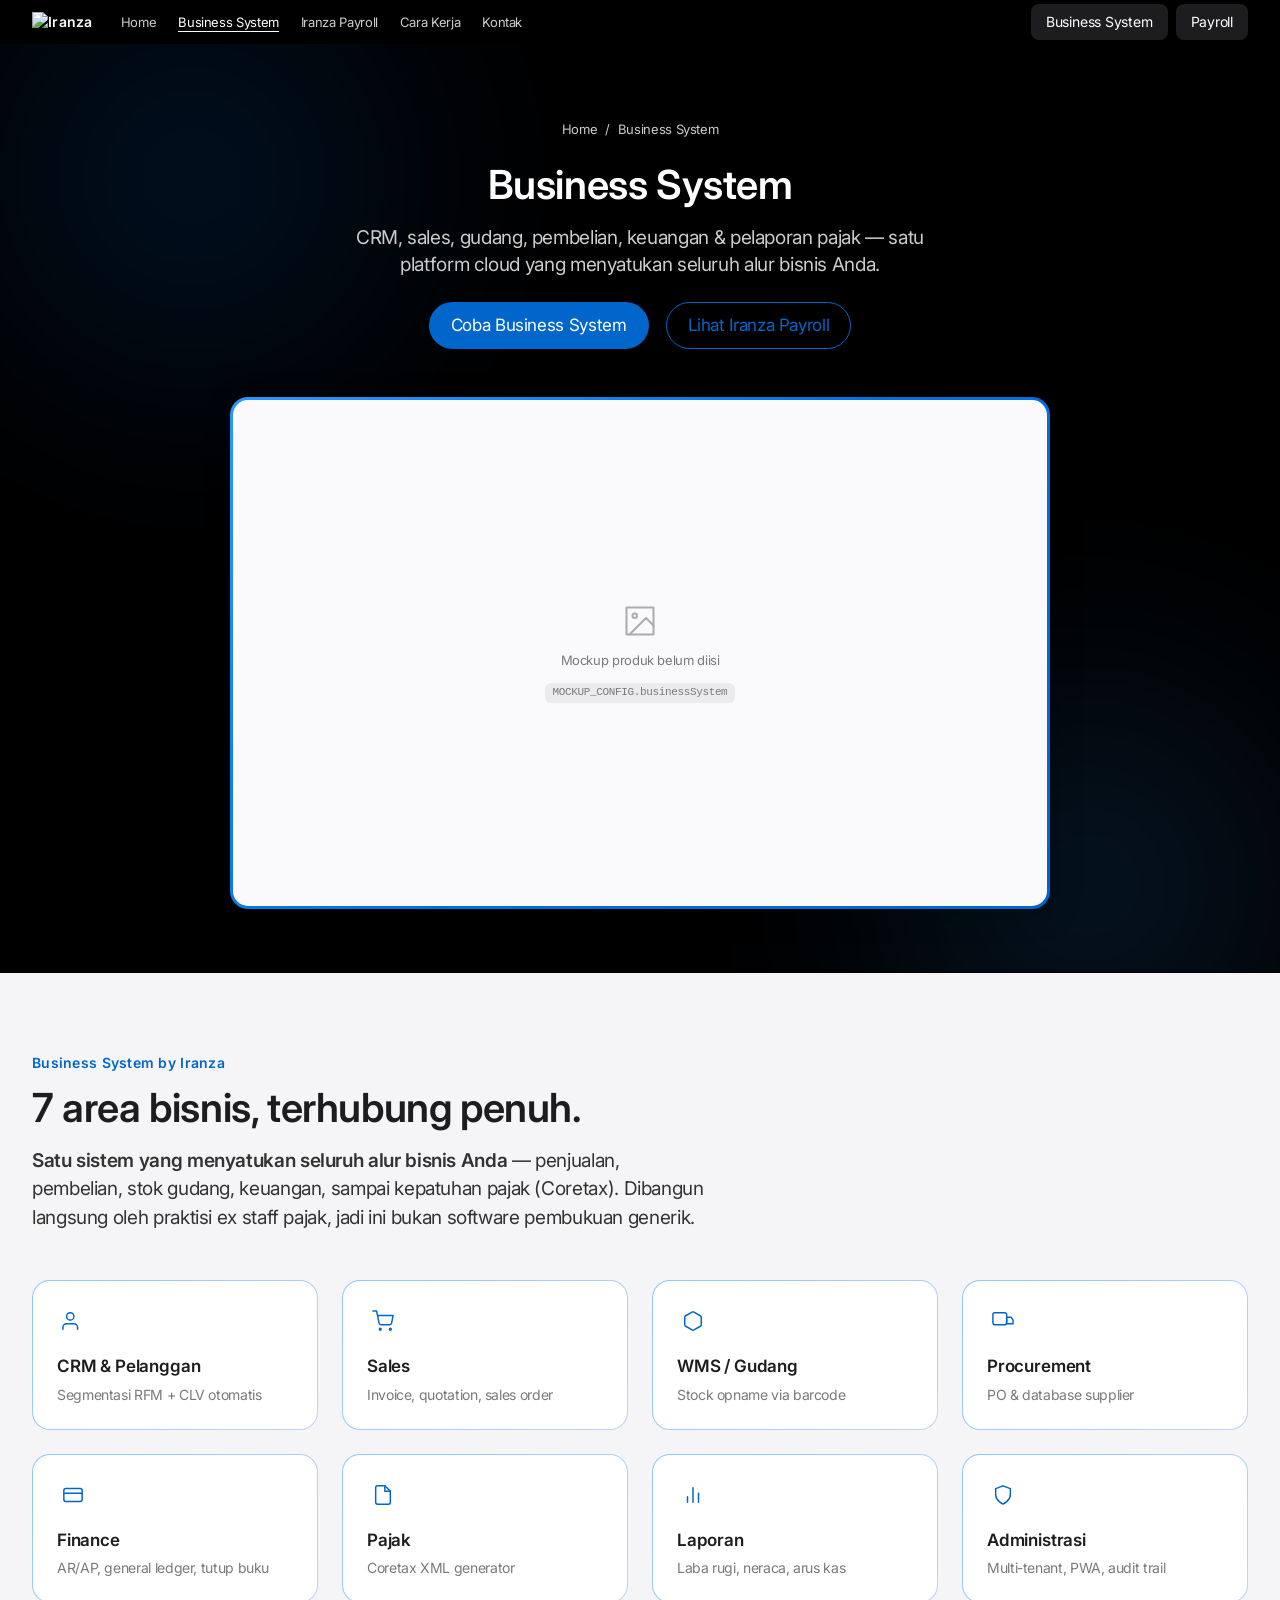
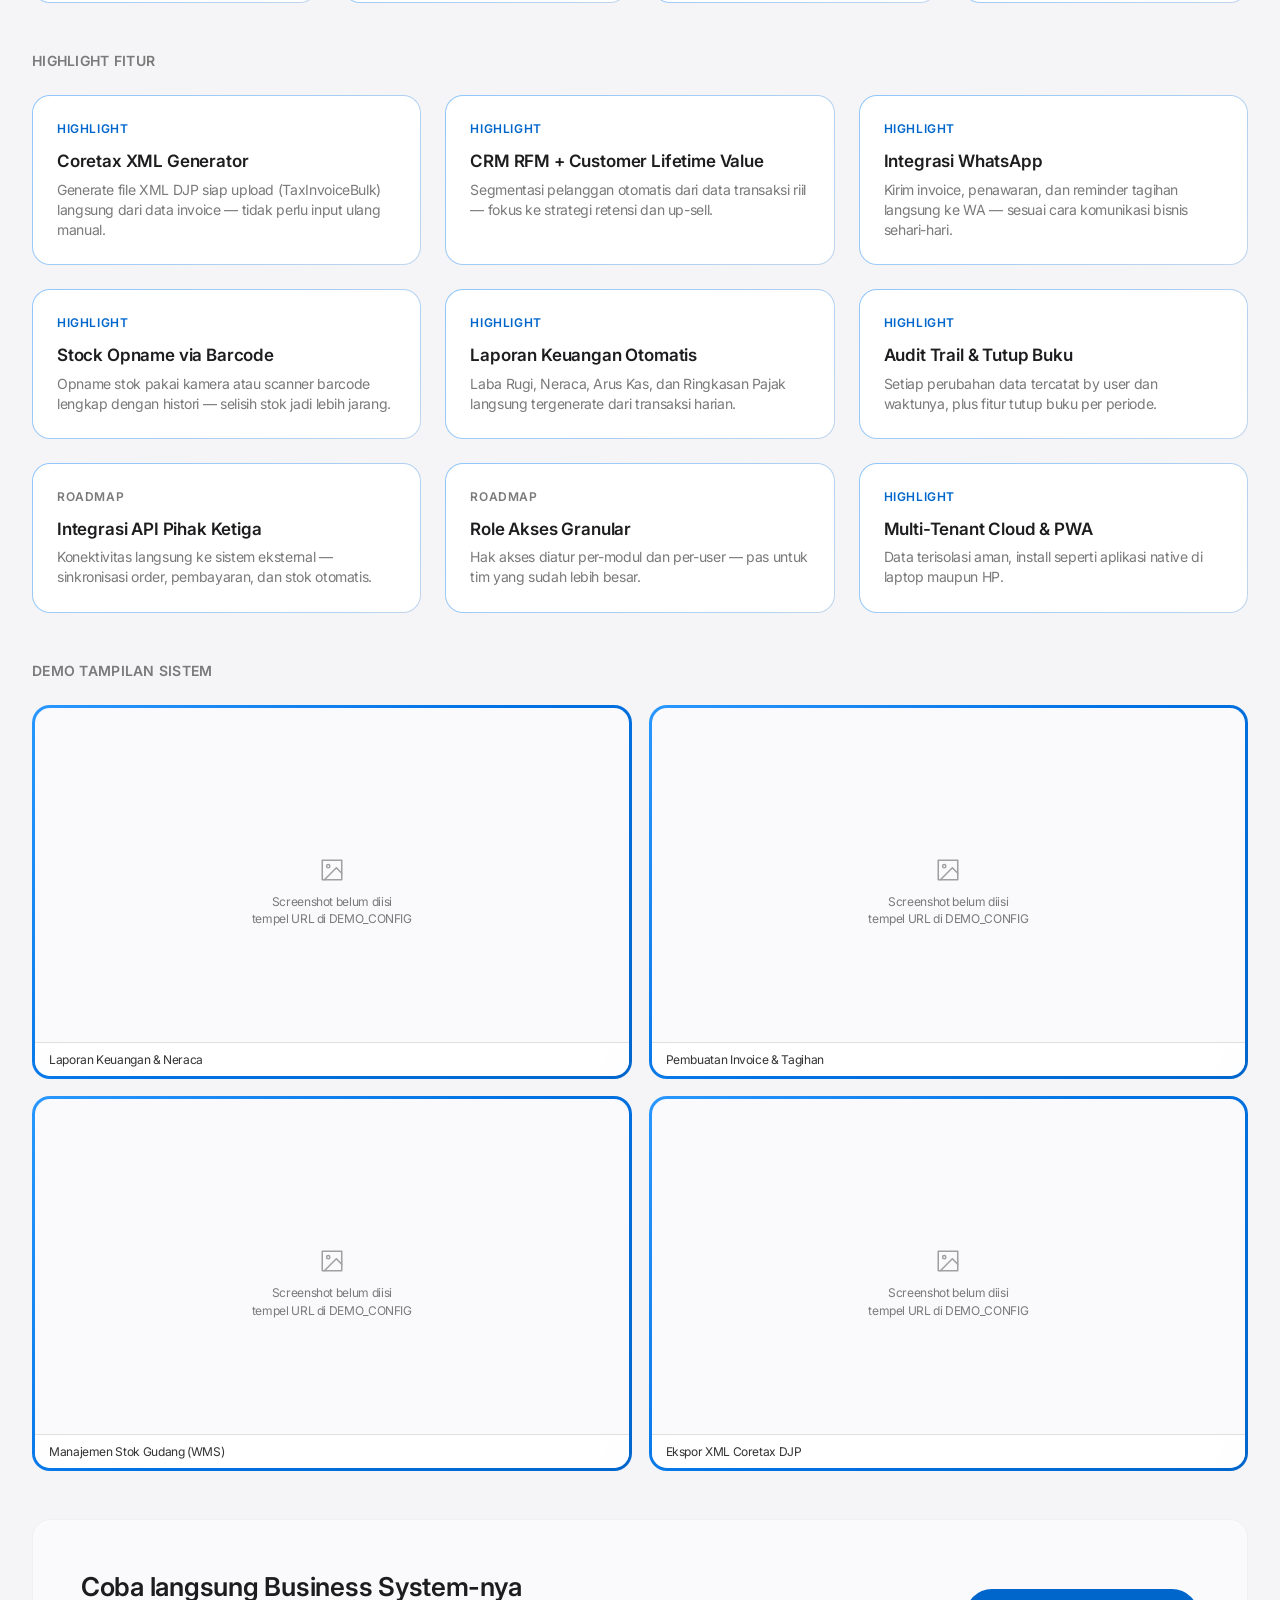
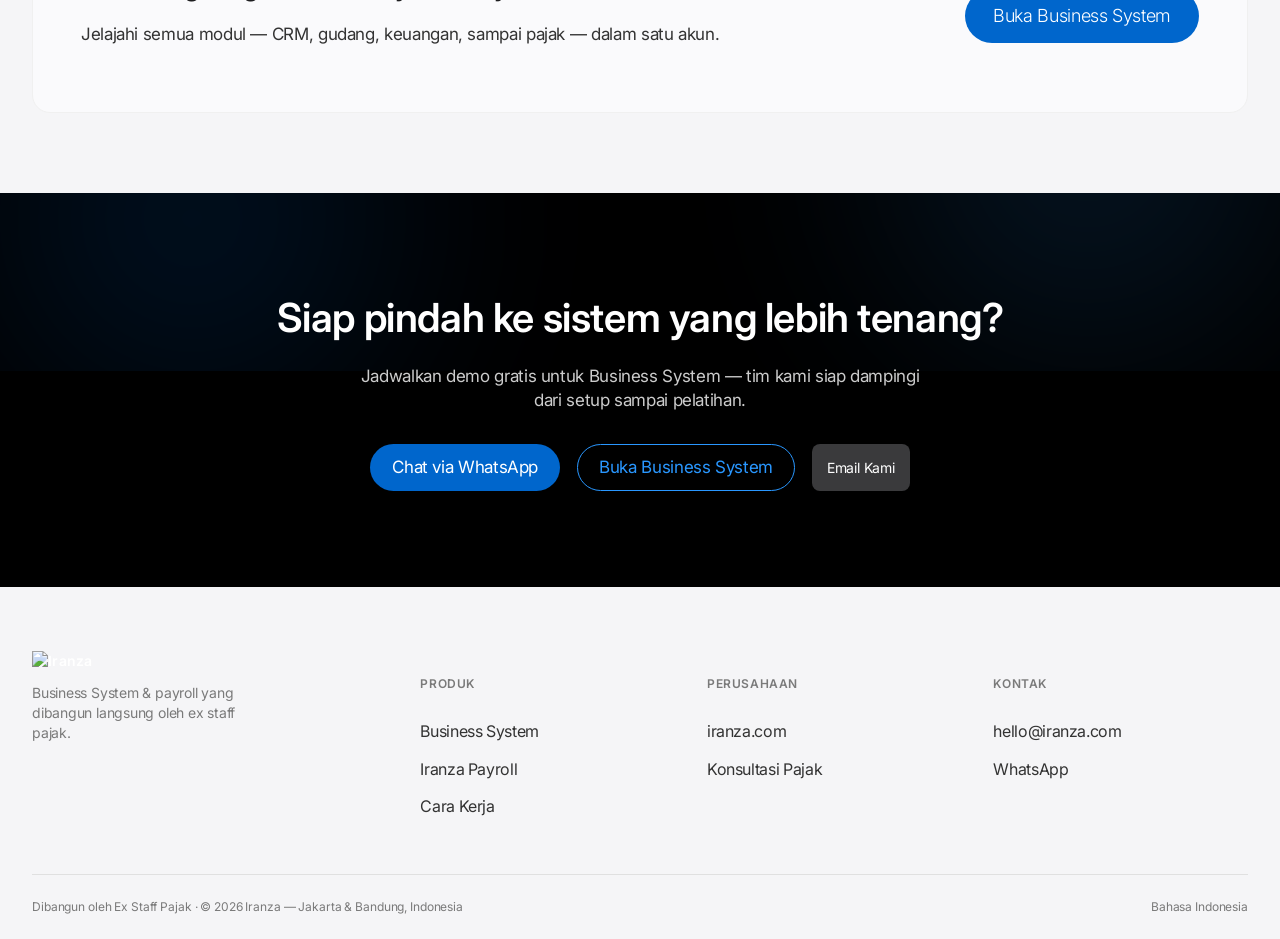
==== business-system/index.html @ 414d52aa "Rename index to index.html" ====
<!DOCTYPE html>
<html lang="id">
<head>
<meta charset="UTF-8">
<meta name="viewport" content="width=device-width, initial-scale=1.0">
<title>Business System — CRM, Gudang, Keuangan & Pajak | Iranza</title>
<meta name="description" content="Business System by Iranza: CRM, sales, gudang, pembelian, keuangan, dan pelaporan pajak Coretax dalam satu platform cloud.">
<link rel="canonical" href="https://www.iranza.com/business-system/">
<link rel="icon" type="image/png" href="https://res.cloudinary.com/dyhvx9wit/image/upload/v1774436218/iranza_favicon_kv1hdb.png">
<link rel="apple-touch-icon" href="https://res.cloudinary.com/dyhvx9wit/image/upload/v1774436218/iranza_favicon_kv1hdb.png">
<link rel="preconnect" href="https://fonts.googleapis.com">
<link rel="preconnect" href="https://fonts.gstatic.com" crossorigin>
<link href="https://fonts.googleapis.com/css2?family=Inter:wght@300;400;600;700&amp;display=swap" rel="stylesheet">
<link rel="stylesheet" href="/assets/style.css">
</head>
<body class="loading">

<div id="preloader">
  <span class="preloader-mark">IRANZA</span>
  <div class="preloader-bar"></div>
</div>
<div id="scroll-progress"></div>

<header>
  <div class="global-nav">
    <div class="wrap global-nav-inner">
      <a href="/" class="wordmark"><img src="https://res.cloudinary.com/dyhvx9wit/image/upload/v1774436172/iranza_vlnnlu.png" alt="Iranza"></a>
      <nav class="nav-links nav-link" id="navlinks">
        <a href="/">Home</a>
        <a href="/business-system/" class="active">Business System</a>
        <a href="/payroll/">Iranza Payroll</a>
        <a href="/cara-kerja/">Cara Kerja</a>
        <a href="/kontak/">Kontak</a>
      </nav>
      <div class="nav-cta">
        <a href="https://app.iranza.com" target="_blank" rel="noopener" class="btn-dark-utility">Business System</a>
        <a href="https://payroll.iranza.com" target="_blank" rel="noopener" class="btn-dark-utility">Payroll</a>
      </div>
      <button class="navtoggle" id="navtoggle" aria-label="Menu">☰</button>
    </div>
  </div>
</header>

<main id="top">
  <!-- PAGE HERO -->
  <section class="page-hero" data-hero-three>
    <div class="mesh-bg" data-parallax="0.1"></div>
    <canvas class="hero-three-canvas"></canvas>
    <div class="wrap">
      <div class="breadcrumb"><a href="/">Home</a><span>/</span><span>Business System</span></div>
      <h1 class="display-lg">Business System</h1>
      <p>CRM, sales, gudang, pembelian, keuangan &amp; pelaporan pajak — satu platform cloud yang menyatukan seluruh alur bisnis Anda.</p>
      <div class="tile-cta-row">
        <a href="https://app.iranza.com" target="_blank" rel="noopener" class="btn-primary">Coba Business System</a>
        <a href="/payroll/" class="btn-secondary-pill">Lihat Iranza Payroll</a>
      </div>
      <div class="product-render reveal" data-mockup="businessSystem" style="margin-top:var(--sp-xxl);"></div>
    </div>
  </section>

  <!-- ===================== BUSINESS SYSTEM DETAIL ===================== -->
  <section class="section-parchment">
    <div class="wrap">
      <span class="eyebrow">Business System by Iranza</span>
      <h2 class="display-lg">7 area bisnis, terhubung penuh.</h2>
      <p class="section-intro"><strong>Satu sistem yang menyatukan seluruh alur bisnis Anda</strong> — penjualan, pembelian, stok gudang, keuangan, sampai kepatuhan pajak (Coretax). Dibangun langsung oleh praktisi ex staff pajak, jadi ini bukan software pembukuan generik.</p>

      <div class="card-grid" style="margin-bottom:var(--sp-xxl);">
        <div class="util-card tilt-card reveal"><div class="ic"><svg viewBox="0 0 24 24" stroke-width="1.6" stroke-linecap="round" stroke-linejoin="round"><path d="M17 21v-2a4 4 0 0 0-4-4H5a4 4 0 0 0-4 4v2"/><circle cx="9" cy="7" r="4"/></svg></div><h4>CRM &amp; Pelanggan</h4><p>Segmentasi RFM + CLV otomatis</p></div>
        <div class="util-card tilt-card reveal"><div class="ic"><svg viewBox="0 0 24 24" stroke-width="1.6" stroke-linecap="round" stroke-linejoin="round"><circle cx="9" cy="21" r="1"/><circle cx="20" cy="21" r="1"/><path d="M1 1h4l2.68 13.39a2 2 0 0 0 2 1.61h9.72a2 2 0 0 0 2-1.61L23 6H6"/></svg></div><h4>Sales</h4><p>Invoice, quotation, sales order</p></div>
        <div class="util-card tilt-card reveal"><div class="ic"><svg viewBox="0 0 24 24" stroke-width="1.6" stroke-linecap="round" stroke-linejoin="round"><path d="M21 16V8a2 2 0 0 0-1-1.73l-7-4a2 2 0 0 0-2 0l-7 4A2 2 0 0 0 3 8v8a2 2 0 0 0 1 1.73l7 4a2 2 0 0 0 2 0l7-4A2 2 0 0 0 21 16z"/></svg></div><h4>WMS / Gudang</h4><p>Stock opname via barcode</p></div>
        <div class="util-card tilt-card reveal"><div class="ic"><svg viewBox="0 0 24 24" stroke-width="1.6" stroke-linecap="round" stroke-linejoin="round"><rect x="1" y="3" width="15" height="13" rx="2"/><path d="M16 8h5l2 3v4h-7V8z"/></svg></div><h4>Procurement</h4><p>PO &amp; database supplier</p></div>
        <div class="util-card tilt-card reveal"><div class="ic"><svg viewBox="0 0 24 24" stroke-width="1.6" stroke-linecap="round" stroke-linejoin="round"><rect x="2" y="5" width="20" height="14" rx="2"/><line x1="2" y1="10" x2="22" y2="10"/></svg></div><h4>Finance</h4><p>AR/AP, general ledger, tutup buku</p></div>
        <div class="util-card tilt-card reveal"><div class="ic"><svg viewBox="0 0 24 24" stroke-width="1.6" stroke-linecap="round" stroke-linejoin="round"><path d="M14 2H6a2 2 0 0 0-2 2v16a2 2 0 0 0 2 2h12a2 2 0 0 0 2-2V8z"/><polyline points="14 2 14 8 20 8"/></svg></div><h4>Pajak</h4><p>Coretax XML generator</p></div>
        <div class="util-card tilt-card reveal"><div class="ic"><svg viewBox="0 0 24 24" stroke-width="1.6" stroke-linecap="round" stroke-linejoin="round"><line x1="18" y1="20" x2="18" y2="10"/><line x1="12" y1="20" x2="12" y2="4"/><line x1="6" y1="20" x2="6" y2="14"/></svg></div><h4>Laporan</h4><p>Laba rugi, neraca, arus kas</p></div>
        <div class="util-card tilt-card reveal"><div class="ic"><svg viewBox="0 0 24 24" stroke-width="1.6" stroke-linecap="round" stroke-linejoin="round"><path d="M12 22s8-4 8-10V5l-8-3-8 3v7c0 6 8 10 8 10z"/></svg></div><h4>Administrasi</h4><p>Multi-tenant, PWA, audit trail</p></div>
      </div>

      <h3 class="subhead">Highlight fitur</h3>
      <div class="card-grid cols-3">
        <div class="util-card tilt-card reveal"><span class="cat">Highlight</span><h4>Coretax XML Generator</h4><p>Generate file XML DJP siap upload (TaxInvoiceBulk) langsung dari data invoice — tidak perlu input ulang manual.</p></div>
        <div class="util-card tilt-card reveal"><span class="cat">Highlight</span><h4>CRM RFM + Customer Lifetime Value</h4><p>Segmentasi pelanggan otomatis dari data transaksi riil — fokus ke strategi retensi dan up-sell.</p></div>
        <div class="util-card tilt-card reveal"><span class="cat">Highlight</span><h4>Integrasi WhatsApp</h4><p>Kirim invoice, penawaran, dan reminder tagihan langsung ke WA — sesuai cara komunikasi bisnis sehari-hari.</p></div>
        <div class="util-card tilt-card reveal"><span class="cat">Highlight</span><h4>Stock Opname via Barcode</h4><p>Opname stok pakai kamera atau scanner barcode lengkap dengan histori — selisih stok jadi lebih jarang.</p></div>
        <div class="util-card tilt-card reveal"><span class="cat">Highlight</span><h4>Laporan Keuangan Otomatis</h4><p>Laba Rugi, Neraca, Arus Kas, dan Ringkasan Pajak langsung tergenerate dari transaksi harian.</p></div>
        <div class="util-card tilt-card reveal"><span class="cat">Highlight</span><h4>Audit Trail &amp; Tutup Buku</h4><p>Setiap perubahan data tercatat by user dan waktunya, plus fitur tutup buku per periode.</p></div>
        <div class="util-card next tilt-card reveal"><span class="cat">Roadmap</span><h4>Integrasi API Pihak Ketiga</h4><p>Konektivitas langsung ke sistem eksternal — sinkronisasi order, pembayaran, dan stok otomatis.</p></div>
        <div class="util-card next tilt-card reveal"><span class="cat">Roadmap</span><h4>Role Akses Granular</h4><p>Hak akses diatur per-modul dan per-user — pas untuk tim yang sudah lebih besar.</p></div>
        <div class="util-card tilt-card reveal"><span class="cat">Highlight</span><h4>Multi-Tenant Cloud &amp; PWA</h4><p>Data terisolasi aman, install seperti aplikasi native di laptop maupun HP.</p></div>
      </div>

      <h3 class="subhead">Demo tampilan sistem</h3>
      <div class="gallery-grid" data-gallery="businessSystem">
        <div class="gallery-tile reveal" data-shot="0"></div>
        <div class="gallery-tile reveal" data-shot="1"></div>
        <div class="gallery-tile reveal" data-shot="2"></div>
        <div class="gallery-tile reveal" data-shot="3"></div>
      </div>

      <div class="trial-panel reveal" style="margin-top:var(--sp-xxl);">
        <div>
          <h3>Coba langsung Business System-nya</h3>
          <p class="body-txt" style="color:var(--ink-muted-80);">Jelajahi semua modul — CRM, gudang, keuangan, sampai pajak — dalam satu akun.</p>
        </div>
        <a href="https://app.iranza.com" target="_blank" rel="noopener" class="btn-store-hero">Buka Business System</a>
      </div>
    </div>
  </section>

  <!-- CTA -->
  <section class="section-light" style="padding:0;">
    <div class="cta-band">
      <div class="mesh-bg" data-parallax="0.1"></div>
      <canvas class="particles-canvas" data-particles-canvas data-max-count="55"></canvas>
      <div class="wrap">
        <h2>Siap pindah ke sistem yang lebih tenang?</h2>
        <p>Jadwalkan demo gratis untuk Business System — tim kami siap dampingi dari setup sampai pelatihan.</p>
        <div class="cta-row">
          <a href="https://wa.me/6285776077292?text=Halo%20Iranza%2C%20saya%20ingin%20konsultasi%20Business%20System" target="_blank" rel="noopener" class="btn-primary">Chat via WhatsApp</a>
          <a href="https://app.iranza.com" target="_blank" rel="noopener" class="btn-secondary-pill" style="border-color:var(--primary-on-dark); color:var(--primary-on-dark);">Buka Business System</a>
          <a href="mailto:irvansignora@gmail.com" class="btn-dark-utility" style="background:#3a3a3c;">Email Kami</a>
        </div>
      </div>
    </div>
  </section>

</main>

<a href="https://wa.me/6285776077292?text=Halo%20Iranza%2C%20saya%20ingin%20konsultasi" target="_blank" rel="noopener" class="float-wa" id="floatWa" aria-label="Chat WhatsApp">
  <span class="ring"></span>
  <svg viewBox="0 0 24 24"><path d="M12.04 2C6.58 2 2.13 6.45 2.13 11.91c0 1.75.46 3.46 1.32 4.96L2.05 22l5.25-1.38a9.9 9.9 0 0 0 4.74 1.21h.01c5.46 0 9.9-4.45 9.9-9.91C21.96 6.45 17.5 2 12.04 2zm5.8 14.06c-.24.68-1.4 1.3-1.93 1.36-.5.06-1.06.28-3.55-.74-2.98-1.23-4.9-4.25-5.05-4.45-.15-.2-1.2-1.6-1.2-3.05s.76-2.17 1.03-2.47c.27-.3.59-.37.79-.37.2 0 .4 0 .57.01.18.01.43-.07.67.51.24.58.83 2 .9 2.15.07.15.11.32.02.52-.09.2-.14.33-.27.5-.14.18-.29.4-.41.53-.14.15-.28.31-.12.6.16.29.7 1.15 1.5 1.86 1.03.92 1.9 1.21 2.19 1.35.3.14.47.12.65-.07.18-.2.75-.87.95-1.17.2-.3.4-.25.67-.15.28.1 1.77.83 2.07.98.3.15.5.22.57.35.07.13.07.75-.17 1.43z"/></svg>
</a>

<footer>
  <div class="wrap">
    <div class="foot-grid">
      <div class="foot-col">
        <span class="wordmark"><img src="https://res.cloudinary.com/dyhvx9wit/image/upload/v1774436172/iranza_vlnnlu.png" alt="Iranza"></span>
        <p class="caption" style="max-width:220px; margin-top:12px; color:var(--ink-muted-48);">Business System &amp; payroll yang dibangun langsung oleh ex staff pajak.</p>
      </div>
      <div class="foot-col dense-link">
        <h5>Produk</h5>
        <a href="/business-system/">Business System</a>
        <a href="/payroll/">Iranza Payroll</a>
        <a href="/cara-kerja/">Cara Kerja</a>
      </div>
      <div class="foot-col dense-link">
        <h5>Perusahaan</h5>
        <a href="https://iranza.com" target="_blank" rel="noopener">iranza.com</a>
        <a href="/kontak/">Konsultasi Pajak</a>
      </div>
      <div class="foot-col dense-link">
        <h5>Kontak</h5>
        <a href="mailto:irvansignora@gmail.com">hello@iranza.com</a>
        <a href="https://wa.me/6285776077292" target="_blank" rel="noopener">WhatsApp</a>
      </div>
    </div>
    <div class="foot-bottom">
      <span class="fine-print">Dibangun oleh Ex Staff Pajak · © 2026 Iranza — Jakarta &amp; Bandung, Indonesia</span>
      <span class="fine-print">Bahasa Indonesia</span>
    </div>
  </div>
</footer>

<script src="https://cdnjs.cloudflare.com/ajax/libs/three.js/128/three.min.js"></script>
<script src="/assets/hero-three.js"></script>
<script src="/assets/main.js"></script>
</body>
</html>
---- assets/style.css ----
/* =========================================================================
   TOKENS — derived 1:1 from DESIGN-apple.md
   Font substitute: Inter (per spec's "Note on Font Substitutes"),
   tracking nudged -0.01em on display sizes, body line-height tightened.
   ========================================================================= */
:root{
  --primary:#0066cc;
  --primary-focus:#0071e3;
  --primary-on-dark:#2997ff;
  --ink:#1d1d1f;
  --body:#1d1d1f;
  --body-on-dark:#ffffff;
  --body-muted:#cccccc;
  --ink-muted-80:#333333;
  --ink-muted-48:#7a7a7a;
  --divider-soft:#f0f0f0;
  --hairline:#e0e0e0;
  --canvas:#ffffff;
  --canvas-parchment:#f5f5f7;
  --surface-pearl:#fafafc;
  --tile-1:#272729;
  --tile-2:#2a2a2c;
  --tile-3:#252527;
  --surface-black:#000000;
  --chip-translucent:rgba(210,210,215,0.64);
  --on-primary:#ffffff;
  --on-dark:#ffffff;
  --shadow-product:rgba(0,0,0,0.22) 3px 5px 30px 0;
  --border-gradient-photo:linear-gradient(135deg, #2997ff, #0071e3 50%, #0066cc);
  --border-gradient-card:linear-gradient(135deg, rgba(41,151,255,0.5), rgba(0,102,204,0.22));

  --sp-xxs:4px; --sp-xs:8px; --sp-sm:12px; --sp-md:17px;
  --sp-lg:24px; --sp-xl:32px; --sp-xxl:48px; --sp-section:80px;
}
*{box-sizing:border-box;}
html{scroll-behavior:smooth;}
body{
  margin:0;
  background:var(--canvas);
  color:var(--body);
  font-family:'Inter',system-ui,-apple-system,BlinkMacSystemFont,"Segoe UI",Roboto,sans-serif;
  font-weight:400;
  font-size:17px;
  line-height:1.44;
  letter-spacing:-0.36px;
  -webkit-font-smoothing:antialiased;
}
img{max-width:100%; display:block;}
a{color:inherit; text-decoration:none;}
.wrap{max-width:1440px; margin:0 auto; padding:0 32px;}
@media(max-width:640px){.wrap{padding:0 20px;}}

/* ===== TYPE SCALE (1:1 from design tokens) ===== */
h1,h2,h3,h4{margin:0; font-weight:600; letter-spacing:-0.01em;}
.hero-display{font-size:clamp(32px,6vw,56px); font-weight:600; line-height:1.07; letter-spacing:-0.02em;}
.display-lg{font-size:clamp(28px,4.4vw,40px); font-weight:600; line-height:1.1; letter-spacing:-0.01em;}
.display-md{font-size:clamp(24px,3.4vw,34px); font-weight:600; line-height:1.25; letter-spacing:-0.01em;}
.lead{font-size:clamp(19px,2.4vw,28px); font-weight:400; line-height:1.2; letter-spacing:0;}
.lead-airy{font-size:22px; font-weight:300; line-height:1.5;}
.tagline{font-size:21px; font-weight:600; line-height:1.19; letter-spacing:0.01em;}
.body-strong{font-size:17px; font-weight:600; line-height:1.3; letter-spacing:-0.36px;}
.body-txt{font-size:17px; font-weight:400; line-height:1.44; letter-spacing:-0.36px;}
.dense-link{font-size:16px; font-weight:400; line-height:2.2;}
.caption{font-size:14px; font-weight:400; line-height:1.43; letter-spacing:-0.22px;}
.caption-strong{font-size:14px; font-weight:600; line-height:1.29; letter-spacing:-0.22px;}
.button-large{font-size:18px; font-weight:300; line-height:1;}
.button-utility{font-size:14px; font-weight:400; line-height:1.29; letter-spacing:-0.22px;}
.fine-print{font-size:12px; font-weight:400; line-height:1.3; letter-spacing:-0.12px;}
.micro-legal{font-size:10px; font-weight:400; line-height:1.3;}
.nav-link{font-size:13px; font-weight:400; line-height:1;}

/* ===== GLOBAL NAV ===== */
header{
  position:sticky; top:0; z-index:100; padding-top:0;
  transition:padding-top .5s cubic-bezier(.16,1,.3,1);
}
.global-nav{
  background:var(--surface-black); height:44px;
  margin:0 auto; max-width:100%; border-radius:0; box-shadow:none;
  transition:max-width .5s cubic-bezier(.16,1,.3,1), border-radius .5s cubic-bezier(.16,1,.3,1),
             box-shadow .5s cubic-bezier(.16,1,.3,1), background-color .5s ease;
}
.global-nav-inner{display:flex; align-items:center; height:44px; gap:28px;}
.wordmark{font-size:14px; font-weight:600; letter-spacing:0.02em; color:var(--on-dark); flex-shrink:0; display:flex; align-items:center;}
.wordmark img{height:20px; width:auto; display:block;}
.nav-links{display:flex; gap:22px; flex:1;}
.nav-links a{color:var(--body-muted); white-space:nowrap;}
.nav-links a:hover{color:var(--on-dark);}
.nav-cta{display:flex; gap:8px; flex-shrink:0;}
.navtoggle{
  display:none; background:transparent; color:var(--on-dark); border:none;
  width:32px; height:32px; font-size:16px; cursor:pointer;
}

/* ----- floating pill state, triggered by JS once the page is scrolled ----- */
header.is-scrolled{padding-top:12px;}
header.is-scrolled .global-nav{
  max-width:min(920px, calc(100% - 32px));
  border-radius:9999px;
  background:rgba(20,20,22,0.72);
  -webkit-backdrop-filter:blur(20px) saturate(180%);
  backdrop-filter:blur(20px) saturate(180%);
  box-shadow:0 10px 30px rgba(0,0,0,0.35), 0 0 0 1px rgba(255,255,255,0.08);
}
header.is-scrolled .global-nav-inner{padding:0 var(--sp-lg);}
@media(max-width:640px){header.is-scrolled .global-nav-inner{padding:0 var(--sp-md);}}

@media(max-width:833px){
  .nav-links{
    position:fixed; top:44px; left:0; right:0; background:var(--surface-black);
    flex-direction:column; align-items:flex-start; padding:20px;
    gap:16px; transform:translateY(-130%); opacity:0; pointer-events:none;
    transition:all .2s ease; z-index:50;
  }
  .nav-links.open{transform:translateY(0); opacity:1; pointer-events:auto;}
  .nav-links a{font-size:15px;}
  .navtoggle{display:block;}
  .nav-cta a:first-child{display:none;}
  header.is-scrolled .nav-links{top:56px;}
  header.is-scrolled .nav-links.open{
    left:16px; right:16px; border-radius:20px;
    background:rgba(20,20,22,0.92); -webkit-backdrop-filter:blur(20px); backdrop-filter:blur(20px);
  }
}

/* ===== BUTTONS ===== */
.btn-primary{
  display:inline-flex; align-items:center; justify-content:center; gap:8px; cursor:pointer;
  font-family:inherit; font-size:17px; font-weight:400; letter-spacing:-0.36px;
  border-radius:9999px; padding:11px 22px; border:none;
  background:var(--primary); color:var(--on-primary); transition:transform .12s ease;
  white-space:nowrap;
}
.btn-primary:active{transform:scale(0.95);}
.btn-secondary-pill{
  display:inline-flex; align-items:center; justify-content:center; gap:8px; cursor:pointer;
  font-family:inherit; font-size:17px; font-weight:400; letter-spacing:-0.36px;
  border-radius:9999px; padding:10px 21px; border:1px solid var(--primary);
  background:transparent; color:var(--primary); transition:transform .12s ease;
  white-space:nowrap;
}
.btn-secondary-pill:active{transform:scale(0.95);}
.on-dark .btn-secondary-pill{border-color:var(--primary-on-dark); color:var(--primary-on-dark);}
.btn-dark-utility{
  display:inline-flex; align-items:center; justify-content:center; cursor:pointer;
  font-family:inherit; font-size:14px; font-weight:400; letter-spacing:-0.22px;
  border-radius:8px; padding:8px 15px; border:none;
  background:var(--ink); color:var(--on-dark); transition:transform .12s ease;
  white-space:nowrap;
}
.btn-dark-utility:active{transform:scale(0.95);}
.btn-store-hero{
  display:inline-flex; align-items:center; justify-content:center; gap:8px; cursor:pointer;
  font-family:inherit; font-size:18px; font-weight:300; border-radius:9999px;
  padding:14px 28px; border:none; background:var(--primary); color:var(--on-primary);
  transition:transform .12s ease; white-space:nowrap;
}
.btn-store-hero:active{transform:scale(0.95);}
.text-link{color:var(--primary); font-size:17px; font-weight:400;}
.on-dark .text-link{color:var(--primary-on-dark);}

/* ===== SECTIONS ===== */
section{padding:var(--sp-section) 0;}
@media(max-width:734px){section{padding:48px 0;}}
.section-light{background:var(--canvas); color:var(--ink);}
.section-parchment{background:var(--canvas-parchment); color:var(--ink);}
.section-dark{background:var(--tile-1); color:var(--on-dark);}
.section-dark2{background:var(--tile-2); color:var(--on-dark);}
.eyebrow{font-size:14px; font-weight:600; letter-spacing:0.02em; color:var(--primary); margin-bottom:var(--sp-sm); display:block;}
.on-dark .eyebrow{color:var(--primary-on-dark);}
.section-intro{max-width:680px; font-size:19px; font-weight:400; line-height:1.5; margin:var(--sp-md) 0 var(--sp-xxl); color:var(--ink-muted-80);}
.on-dark .section-intro{color:var(--body-muted);}
.section-intro strong{font-weight:600; color:inherit;}
.subhead{font-size:14px; font-weight:600; letter-spacing:0.02em; text-transform:uppercase; color:var(--ink-muted-48); display:block; margin:var(--sp-xxl) 0 var(--sp-lg);}
.on-dark .subhead{color:var(--body-muted);}

/* ===== HERO ===== */
.hero-band{
  padding:120px 0 140px; text-align:center; position:relative; overflow:hidden;
  background:var(--surface-black); color:var(--on-dark); min-height:88vh;
  display:flex; align-items:center;
}
.particles-canvas, .hero-three-canvas{position:absolute; inset:0; z-index:0; width:100%; height:100%; pointer-events:none; display:block;}
.hero-band::after{
  content:""; position:absolute; inset:0; z-index:1; pointer-events:none;
  background:radial-gradient(ellipse 60% 50% at 50% 38%, rgba(0,0,0,0) 0%, rgba(0,0,0,0.55) 100%);
}
.hero-band .wrap{position:relative; z-index:2; width:100%;}
.hero-glow-wrap{position:absolute; inset:0; z-index:1; pointer-events:none; will-change:transform;}
.hero-glow{
  position:absolute; top:30%; left:50%; width:520px; height:520px;
  transform:translate(-50%,-50%); border-radius:50%; pointer-events:none;
  background:radial-gradient(circle, rgba(0,102,204,0.35) 0%, rgba(0,102,204,0) 70%);
  animation:glow-pulse 6s ease-in-out infinite;
}
@keyframes glow-pulse{
  0%,100%{opacity:0.6; transform:translate(-50%,-50%) scale(1);}
  50%{opacity:1; transform:translate(-50%,-50%) scale(1.15);}
}
@keyframes hero-rise{
  from{opacity:0; transform:translateY(22px);}
  to{opacity:1; transform:translateY(0);}
}
.hero-mast > *{opacity:0; animation:hero-rise .8s cubic-bezier(.16,1,.3,1) forwards;}
.hero-mast .eyebrow-chip{animation-delay:.05s;}
.hero-mast h1{animation-delay:.15s;}
.hero-mast .hero-tagline{animation-delay:.28s;}
.hero-mast .hero-badges{animation-delay:.4s;}
.hero-mast .hero-cta-row{animation-delay:.52s;}
.hero-mast{max-width:760px; margin:0 auto var(--sp-xl);}
.eyebrow-chip{
  display:inline-block; font-size:14px; font-weight:600; color:var(--primary-on-dark);
  margin-bottom:var(--sp-lg); padding:6px 16px; border-radius:9999px; background:rgba(255,255,255,0.06);
  border:1px solid rgba(255,255,255,0.14); backdrop-filter:blur(8px);
}
.hero-band h1{margin:0 0 var(--sp-lg); color:var(--on-dark);}
.hero-band h1 .accent{color:var(--primary-on-dark);}
.hero-tagline{font-size:21px; font-weight:400; line-height:1.4; color:var(--body-muted); max-width:640px; margin:0 auto var(--sp-lg);}
.hero-badges{display:flex; gap:10px; flex-wrap:wrap; justify-content:center; margin-bottom:var(--sp-xl);}
.badge-chip{
  border:1px solid rgba(255,255,255,0.16); color:var(--body-muted); font-size:13px; font-weight:400;
  padding:7px 14px; border-radius:9999px; background:rgba(255,255,255,0.04);
}
.hero-cta-row{display:flex; gap:var(--sp-md); justify-content:center; flex-wrap:wrap;}
.hero-cta-row .btn-secondary-pill{border-color:var(--primary-on-dark); color:var(--primary-on-dark);}
@media(max-width:640px){.hero-band{padding:96px 0 100px; min-height:auto;}}

/* ===== PRODUCT TILES ===== */
.product-tile{padding:var(--sp-section) 0; text-align:center;}
@media(max-width:734px){.product-tile{padding:48px 0;}}
.product-tile-inner{max-width:640px; margin:0 auto;}
.product-tile h2{margin-bottom:var(--sp-sm);}
.product-tile .lead{color:var(--ink-muted-80); margin-bottom:var(--sp-xl); max-width:560px; margin-left:auto; margin-right:auto;}
.on-dark.product-tile .lead{color:var(--body-muted);}
.tile-cta-row{display:flex; gap:var(--sp-md); justify-content:center; flex-wrap:wrap; margin-bottom:var(--sp-xxl);}
.product-render{
  border-radius:18px; overflow:hidden; box-shadow:var(--shadow-product); max-width:820px; margin:0 auto;
  aspect-ratio:16/10; position:relative; border:3px solid transparent;
  background-image:linear-gradient(var(--surface-pearl), var(--surface-pearl)), var(--border-gradient-photo);
  background-origin:border-box; background-clip:padding-box, border-box;
  transition:transform .4s cubic-bezier(.16,1,.3,1);
}
.on-dark .product-render{
  background-image:linear-gradient(var(--tile-2), var(--tile-2)), var(--border-gradient-photo);
}
.product-render:hover{transform:translateY(-6px);}
.product-render img{width:100%; height:100%; object-fit:contain; object-position:center; display:block;}
.product-render .ph{
  width:100%; height:100%; display:flex; flex-direction:column; align-items:center; justify-content:center;
  gap:12px; color:var(--ink-muted-48); text-align:center; padding:40px;
}
.on-dark .product-render .ph{color:var(--body-muted);}
.product-render .ph svg{width:36px; height:36px; stroke:currentColor; opacity:0.6;}
.product-render .ph span{font-size:13px; max-width:280px; line-height:1.5;}
.product-render .ph code{font-size:11px; background:rgba(0,0,0,0.06); padding:2px 8px; border-radius:6px;}
.on-dark .product-render .ph code{background:rgba(255,255,255,0.08);}

/* ===== ROW LIST (masalah umum) ===== */
.row-list{border-top:1px solid var(--hairline); max-width:820px;}
.row-item{
  display:flex; align-items:flex-start; gap:var(--sp-lg); padding:var(--sp-lg) 0;
  border-bottom:1px solid var(--hairline);
}
.row-item .ic{
  width:40px; height:40px; border-radius:9999px; background:var(--surface-pearl); flex-shrink:0;
  display:flex; align-items:center; justify-content:center; border:1px solid var(--divider-soft);
}
.row-item .ic svg{width:18px; height:18px; stroke:var(--primary); fill:none;}
.row-item p{margin:0; font-size:17px; font-weight:400; color:var(--ink-muted-80); flex:1; padding-top:8px;}

/* ===== STORE UTILITY CARD GRID ===== */
.card-grid{display:grid; grid-template-columns:repeat(4,1fr); gap:var(--sp-lg);}
@media(max-width:1023px){.card-grid{grid-template-columns:repeat(2,1fr);}}
@media(max-width:520px){.card-grid{grid-template-columns:1fr;}}
.card-grid.cols-3{grid-template-columns:repeat(3,1fr);}
@media(max-width:1023px){.card-grid.cols-3{grid-template-columns:repeat(2,1fr);}}
@media(max-width:520px){.card-grid.cols-3{grid-template-columns:1fr;}}
.card-grid.cols-2{grid-template-columns:repeat(2,1fr); max-width:860px; margin-left:auto; margin-right:auto;}
@media(max-width:734px){.card-grid.cols-2{grid-template-columns:1fr;}}
.util-card.product-summary-card{text-align:left; display:flex; flex-direction:column;}
.util-card.product-summary-card p{margin-bottom:var(--sp-sm);}
.util-card.product-summary-card .text-link{margin-top:auto; padding-top:var(--sp-sm); font-size:15px; font-weight:600;}
.util-card{
  border:1px solid transparent; border-radius:18px; padding:var(--sp-lg);
  background-image:linear-gradient(var(--canvas), var(--canvas)), var(--border-gradient-card);
  background-origin:border-box; background-clip:padding-box, border-box;
  transition:transform .3s cubic-bezier(.16,1,.3,1), box-shadow .3s ease;
}
.util-card:hover{transform:translateY(-4px); box-shadow:0 12px 32px rgba(0,0,0,0.08);}
.on-dark .util-card:hover{box-shadow:0 12px 32px rgba(0,0,0,0.35);}
.on-dark .util-card{
  background-image:linear-gradient(var(--tile-2), var(--tile-2)), var(--border-gradient-card);
}
.util-card .ic{width:32px; height:32px; margin-bottom:var(--sp-md); display:flex; align-items:center; justify-content:center;}
.util-card .ic svg{width:22px; height:22px; stroke:var(--primary); fill:none;}
.on-dark .util-card .ic svg{stroke:var(--primary-on-dark);}
.util-card h4{font-size:17px; font-weight:600; margin-bottom:6px; letter-spacing:-0.01em;}
.util-card p{font-size:14px; color:var(--ink-muted-48); margin:0; line-height:1.43;}
.on-dark .util-card p{color:var(--body-muted);}
.util-card .cat{font-size:12px; font-weight:600; letter-spacing:0.05em; text-transform:uppercase; color:var(--primary); margin-bottom:var(--sp-sm); display:block;}
.on-dark .util-card .cat{color:var(--primary-on-dark);}
.util-card.next .cat{color:var(--ink-muted-48);}

/* ===== GALLERY ===== */
.gallery-grid{display:grid; grid-template-columns:repeat(2,1fr); gap:var(--sp-md);}
@media(max-width:560px){.gallery-grid{grid-template-columns:1fr;}}
.gallery-tile{
  aspect-ratio:16/10; position:relative; overflow:hidden; border-radius:18px; border:3px solid transparent;
  background-image:linear-gradient(var(--surface-pearl), var(--surface-pearl)), var(--border-gradient-photo);
  background-origin:border-box; background-clip:padding-box, border-box;
}
.on-dark .gallery-tile{
  background-image:linear-gradient(var(--tile-2), var(--tile-2)), var(--border-gradient-photo);
}
.gallery-tile img{width:100%; height:100%; object-fit:contain; object-position:center;}
.gallery-tile .ph{
  width:100%; height:100%; display:flex; flex-direction:column; align-items:center; justify-content:center;
  gap:10px; color:var(--ink-muted-48); font-size:12px; text-align:center; padding:20px;
}
.on-dark .gallery-tile .ph{color:var(--body-muted);}
.gallery-tile .ph svg{width:26px; height:26px; stroke:currentColor; opacity:0.7;}
.gallery-tile .cap{
  position:absolute; left:0; right:0; bottom:0; background:rgba(255,255,255,0.85); backdrop-filter:blur(12px);
  color:var(--ink-muted-80); font-size:12px; padding:8px 14px; border-top:1px solid var(--hairline);
}
.on-dark .gallery-tile .cap{background:rgba(0,0,0,0.55); color:var(--body-muted); border-top-color:rgba(255,255,255,0.08);}

/* ===== FLOW (real sequential steps only) ===== */
.flow{display:grid; grid-template-columns:repeat(4,1fr); gap:var(--sp-md);}
.flow.flow-5{grid-template-columns:repeat(5,1fr);}
@media(max-width:1023px){.flow,.flow.flow-5{grid-template-columns:repeat(2,1fr);}}
@media(max-width:520px){.flow,.flow.flow-5{grid-template-columns:1fr;}}
.flow-step{
  border-radius:18px; padding:var(--sp-lg); border:1px solid transparent;
  background-image:linear-gradient(var(--surface-pearl), var(--surface-pearl)), var(--border-gradient-card);
  background-origin:border-box; background-clip:padding-box, border-box;
}
.on-dark .flow-step{
  background-image:linear-gradient(var(--tile-2), var(--tile-2)), var(--border-gradient-card);
}
.flow-step .n{
  font-size:13px; font-weight:600; color:var(--primary); margin-bottom:var(--sp-sm);
  font-variant-numeric:tabular-nums; letter-spacing:0.02em;
}
.on-dark .flow-step .n{color:var(--primary-on-dark);}
.flow-step h4{font-size:16px; font-weight:600; margin-bottom:4px; letter-spacing:-0.01em;}
.flow-step p{font-size:14px; color:var(--ink-muted-48); margin:0;}
.on-dark .flow-step p{color:var(--body-muted);}

/* ===== STAT CALLOUT ===== */
.stat-callout{
  display:flex; align-items:center; gap:var(--sp-xxl); flex-wrap:wrap;
  padding:var(--sp-xxl) 0; border-top:1px solid var(--hairline); border-bottom:1px solid var(--hairline);
}
.stat-callout .num{font-size:clamp(48px,7vw,80px); font-weight:600; color:var(--primary); line-height:1; letter-spacing:-0.02em;}
.stat-callout .txt h3{font-size:21px; font-weight:600; margin-bottom:8px; color:var(--ink);}
.stat-callout .txt p{margin:0; font-size:16px; color:var(--ink-muted-80); max-width:460px;}
.on-dark .stat-callout{border-top-color:rgba(255,255,255,0.12); border-bottom-color:rgba(255,255,255,0.12);}
.on-dark .stat-callout .num{color:var(--on-dark);}
.on-dark .stat-callout .txt h3{color:var(--on-dark);}
.on-dark .stat-callout .txt p{color:var(--body-muted);}

.reg-list{display:grid; grid-template-columns:1fr 1fr; gap:var(--sp-md); margin-top:var(--sp-lg);}
@media(max-width:640px){.reg-list{grid-template-columns:1fr;}}
.reg-row{background:var(--surface-pearl); border:1px solid var(--divider-soft); border-radius:14px; padding:var(--sp-md) var(--sp-lg);}
.reg-row b{display:block; font-size:14px; color:var(--ink); margin-bottom:2px; font-weight:600;}
.reg-row span{font-size:13px; color:var(--ink-muted-48);}
.on-dark .reg-row{background:var(--tile-2); border-color:transparent;}
.on-dark .reg-row b{color:var(--on-dark);}
.on-dark .reg-row span{color:var(--body-muted);}

/* ===== DATA TABLE ===== */
.data-table{width:100%; border-collapse:collapse; margin-top:var(--sp-md); font-size:15px;}
.data-table th{
  background:transparent; color:var(--ink-muted-48); font-size:12px; font-weight:600;
  letter-spacing:0.04em; text-transform:uppercase; padding:14px 16px; text-align:left; border-bottom:1px solid var(--hairline);
}
.data-table td{padding:16px; border-bottom:1px solid var(--hairline); vertical-align:top; color:var(--ink-muted-80); font-weight:400;}
.data-table td.win{color:var(--primary); font-weight:600; border-left:2px solid var(--primary); padding-left:14px;}
@media(max-width:680px){
  .data-table thead{display:none;}
  .data-table, .data-table tbody, .data-table tr, .data-table td{display:block; width:100%;}
  .data-table tr{border-bottom:1px solid var(--hairline); padding:14px 0;}
  .data-table td{border:none; padding:4px 0;}
  .data-table td.win{border-left:none; border-top:1px solid var(--divider-soft); padding-top:8px; margin-top:6px;}
  .data-table td:first-child{font-weight:600; color:var(--ink); font-size:13px;}
}
/* dark-mode overrides — table was invisible on dark sections without these */
.on-dark .data-table th{color:var(--body-muted); border-bottom-color:rgba(255,255,255,0.16);}
.on-dark .data-table td{color:var(--body-muted); border-bottom-color:rgba(255,255,255,0.12);}
.on-dark .data-table td.win{color:var(--primary-on-dark); border-left-color:var(--primary-on-dark);}
@media(max-width:680px){
  .on-dark .data-table tr{border-bottom-color:rgba(255,255,255,0.12);}
  .on-dark .data-table td.win{border-top-color:rgba(255,255,255,0.12);}
  .on-dark .data-table td:first-child{color:var(--on-dark);}
}

/* ===== TRIAL / PRE-FOOTER CARD (Pearl surface) ===== */
.trial-panel{
  background:var(--surface-pearl); border:1px solid var(--divider-soft); border-radius:18px; padding:var(--sp-xxl); display:grid;
  grid-template-columns:1fr auto; gap:var(--sp-xxl); align-items:center;
}
@media(max-width:760px){.trial-panel{grid-template-columns:1fr; text-align:left; padding:var(--sp-xl);}}
.trial-panel h3{font-size:26px; font-weight:600; margin-bottom:var(--sp-sm); letter-spacing:-0.01em;}
.trial-panel ul{margin:var(--sp-md) 0 0; padding-left:18px; color:var(--ink-muted-80); font-size:15px;}
.trial-panel ul li{margin-bottom:6px;}

/* ===== PRICING TIERS ===== */
.pricing-grid{display:grid; grid-template-columns:repeat(3,1fr); gap:var(--sp-md); margin-top:var(--sp-md);}
@media(max-width:820px){.pricing-grid{grid-template-columns:1fr;}}
.pricing-tier{
  border:1px solid transparent; border-radius:18px; padding:var(--sp-xl); display:flex; flex-direction:column; gap:var(--sp-sm); position:relative;
  background-image:linear-gradient(var(--canvas), var(--canvas)), var(--border-gradient-card);
  background-origin:border-box; background-clip:padding-box, border-box;
}
.pricing-tier.featured{
  border-width:2px;
  background-image:linear-gradient(var(--canvas), var(--canvas)), var(--border-gradient-photo);
}
.pricing-tier.featured::before{
  content:"PALING POPULER"; display:block; font-size:11px; font-weight:600; letter-spacing:0.05em;
  color:var(--primary); margin-bottom:var(--sp-xs);
}
.pricing-tier .tier-name{font-weight:600; font-size:21px; letter-spacing:-0.01em; color:var(--ink);}
.pricing-tier p{font-size:15px; margin:0; color:var(--ink-muted-48);}

/* ===== ENVIRONMENT QUOTE CARD (final CTA) ===== */
.cta-band{
  background:var(--surface-black); padding:96px 0; text-align:center; border-radius:0;
}
.cta-band h2{color:var(--on-dark); font-size:clamp(28px,4.5vw,40px); margin:0 auto var(--sp-md); max-width:760px;}
.cta-band p{color:var(--body-muted); max-width:560px; margin:0 auto var(--sp-xl); font-size:17px; font-weight:400;}
.cta-row{display:flex; gap:var(--sp-md); justify-content:center; flex-wrap:wrap;}

/* ===== FOOTER ===== */
footer{background:var(--canvas-parchment); padding:64px 0 var(--sp-lg); color:var(--ink-muted-80);}
.foot-grid{display:grid; grid-template-columns:1.4fr repeat(3,1fr); gap:var(--sp-xl); padding-bottom:var(--sp-xxl);}
@media(max-width:820px){.foot-grid{grid-template-columns:1fr 1fr;}}
@media(max-width:520px){.foot-grid{grid-template-columns:1fr;}}
.foot-col h5{font-size:12px; letter-spacing:0.05em; text-transform:uppercase; color:var(--ink-muted-48); margin-bottom:var(--sp-md); font-weight:600;}
.foot-col a{display:block; color:var(--ink-muted-80); margin-bottom:2px;}
.foot-col a:hover{color:var(--primary);}
.foot-bottom{
  display:flex; justify-content:space-between; align-items:center; gap:16px; flex-wrap:wrap;
  padding-top:var(--sp-lg); border-top:1px solid var(--hairline);
}
.foot-bottom .fine-print{color:var(--ink-muted-48);}

/* ===== REVEAL ===== */
.reveal{opacity:0; transform:translateY(16px); transition:opacity .5s ease, transform .5s ease;}
.reveal.in{opacity:1; transform:none;}

/* ===== PRELOADER ===== */
#preloader{
  position:fixed; inset:0; z-index:9999; background:var(--surface-black);
  display:flex; align-items:center; justify-content:center; flex-direction:column; gap:18px;
  transition:opacity .5s ease, visibility .5s ease;
}
#preloader.hide{opacity:0; visibility:hidden; pointer-events:none;}
.preloader-mark{
  font-size:15px; font-weight:600; letter-spacing:0.14em; color:var(--on-dark); opacity:0.92;
}
.preloader-bar{width:120px; height:2px; border-radius:2px; background:rgba(255,255,255,0.12); overflow:hidden;}
.preloader-bar::after{
  content:""; display:block; height:100%; width:40%; border-radius:2px;
  background:linear-gradient(90deg, var(--primary-on-dark), var(--primary));
  animation:preloader-slide 1.1s ease-in-out infinite;
}
@keyframes preloader-slide{
  0%{transform:translateX(-100%);}
  100%{transform:translateX(340%);}
}
body.loading{overflow:hidden;}
@media (prefers-reduced-motion: reduce){
  .preloader-bar::after{animation:none; width:100%;}
}

/* ===== SCROLL PROGRESS BAR ===== */
#scroll-progress{
  position:fixed; top:0; left:0; height:2.5px; width:0%; z-index:200;
  background:linear-gradient(90deg, var(--primary-on-dark), var(--primary));
  transition:width .08s linear;
}

/* ===== TILT / SPOTLIGHT CARDS (micro-interaction) ===== */
.tilt-card{position:relative; overflow:hidden;}
.tilt-card::before{
  content:""; position:absolute; inset:0; z-index:0; opacity:0; pointer-events:none;
  background:radial-gradient(220px circle at var(--mx,50%) var(--my,50%), rgba(0,102,204,0.14), transparent 70%);
  transition:opacity .35s ease;
}
.on-dark .tilt-card::before{
  background:radial-gradient(220px circle at var(--mx,50%) var(--my,50%), rgba(41,151,255,0.16), transparent 70%);
}
.tilt-card:hover::before{opacity:1;}
.tilt-card > *{position:relative; z-index:1;}

/* ===== BUTTON RIPPLE (micro-interaction) ===== */
.btn-primary,.btn-secondary-pill,.btn-store-hero,.btn-dark-utility{position:relative; overflow:hidden;}
.ripple{
  position:absolute; border-radius:50%; transform:scale(0); pointer-events:none;
  background:rgba(255,255,255,0.55); animation:ripple-anim .6s ease-out forwards;
}
.btn-secondary-pill .ripple{background:rgba(0,102,204,0.28);}
@keyframes ripple-anim{ to{transform:scale(2.6); opacity:0;} }

/* ===== FLOW STEP HOVER ===== */
.flow-step{transition:transform .3s cubic-bezier(.16,1,.3,1), box-shadow .3s ease;}
.flow-step:hover{transform:translateY(-4px); box-shadow:0 12px 28px rgba(0,0,0,0.08);}
.on-dark .flow-step:hover{box-shadow:0 12px 28px rgba(0,0,0,0.35);}

/* ===== GALLERY / PRICING / REG-ROW HOVER ===== */
.gallery-tile{transition:transform .35s cubic-bezier(.16,1,.3,1), box-shadow .35s ease;}
.gallery-tile:hover{transform:translateY(-4px); box-shadow:0 14px 30px rgba(0,0,0,0.1);}
.pricing-tier{transition:transform .3s cubic-bezier(.16,1,.3,1), box-shadow .3s ease;}
.pricing-tier:hover{transform:translateY(-5px); box-shadow:0 16px 34px rgba(0,0,0,0.1);}
.reg-row{transition:transform .3s ease, background .3s ease;}
.reg-row:hover{transform:translateY(-3px); background:var(--divider-soft);}
.on-dark .reg-row:hover{background:var(--tile-3);}
.nav-links a{position:relative;}
.nav-links a::after{
  content:""; position:absolute; left:0; bottom:-3px; width:0; height:1px; background:var(--on-dark);
  transition:width .25s ease;
}
.nav-links a:hover::after{width:100%;}
.nav-links a.active::after{width:100%;}
.nav-links a.active{color:var(--on-dark);}

/* ===== PAGE HERO (compact banner for sub-pages) ===== */
.page-hero{
  padding:76px 0 64px; text-align:center; position:relative; overflow:hidden;
  background:var(--surface-black); color:var(--on-dark); isolation:isolate;
}
.page-hero .wrap{position:relative; z-index:2;}
.page-hero .breadcrumb{
  display:flex; gap:8px; justify-content:center; align-items:center; font-size:13px;
  color:var(--body-muted); margin-bottom:var(--sp-lg);
}
.page-hero .breadcrumb a{color:var(--body-muted);}
.page-hero .breadcrumb a:hover{color:var(--on-dark);}
.page-hero h1{color:var(--on-dark); margin-bottom:var(--sp-md);}
.page-hero p{color:var(--body-muted); max-width:600px; margin:0 auto var(--sp-lg); font-size:19px;}
.page-hero .tile-cta-row{margin-bottom:0;}
@media(max-width:640px){.page-hero{padding:56px 0 44px;}}

/* ===== ANIMATED MESH BACKGROUND (dark sections) ===== */
.section-dark, .section-dark2, .cta-band{position:relative; overflow:hidden; isolation:isolate;}
.mesh-bg{position:absolute; inset:0; z-index:0; pointer-events:none; overflow:hidden; will-change:transform;}
.mesh-bg::before, .mesh-bg::after{
  content:""; position:absolute; width:60vw; height:60vw; max-width:640px; max-height:640px;
  border-radius:50%; filter:blur(90px); opacity:0.22;
}
.mesh-bg::before{
  top:-20%; left:-10%; background:radial-gradient(circle, rgba(0,102,204,0.9), transparent 70%);
  animation:mesh-drift-a 16s ease-in-out infinite;
}
.mesh-bg::after{
  bottom:-25%; right:-10%; background:radial-gradient(circle, rgba(41,151,255,0.75), transparent 70%);
  animation:mesh-drift-b 20s ease-in-out infinite;
}
@keyframes mesh-drift-a{
  0%,100%{transform:translate(0,0) scale(1);}
  50%{transform:translate(6%,8%) scale(1.15);}
}
@keyframes mesh-drift-b{
  0%,100%{transform:translate(0,0) scale(1);}
  50%{transform:translate(-6%,-6%) scale(1.1);}
}
.section-dark > .wrap, .section-dark2 > .wrap, .cta-band > .wrap{position:relative; z-index:1;}

/* ===== FLOATING WHATSAPP BUTTON ===== */
.float-wa{
  position:fixed; right:20px; bottom:20px; z-index:150; width:56px; height:56px; border-radius:50%;
  background:#25D366; display:flex; align-items:center; justify-content:center; box-shadow:0 8px 24px rgba(0,0,0,0.25);
  transition:transform .2s ease; opacity:0; transform:translateY(12px) scale(0.9); pointer-events:none;
}
.float-wa.show{opacity:1; transform:translateY(0) scale(1); pointer-events:auto;}
.float-wa:hover{transform:scale(1.08);}
.float-wa svg{width:26px; height:26px; fill:#fff;}
.float-wa .ring{
  position:absolute; inset:-6px; border-radius:50%; border:2px solid rgba(37,211,102,0.55);
  animation:wa-pulse 2.2s ease-out infinite;
}
@keyframes wa-pulse{
  0%{transform:scale(0.9); opacity:0.9;}
  100%{transform:scale(1.6); opacity:0;}
}
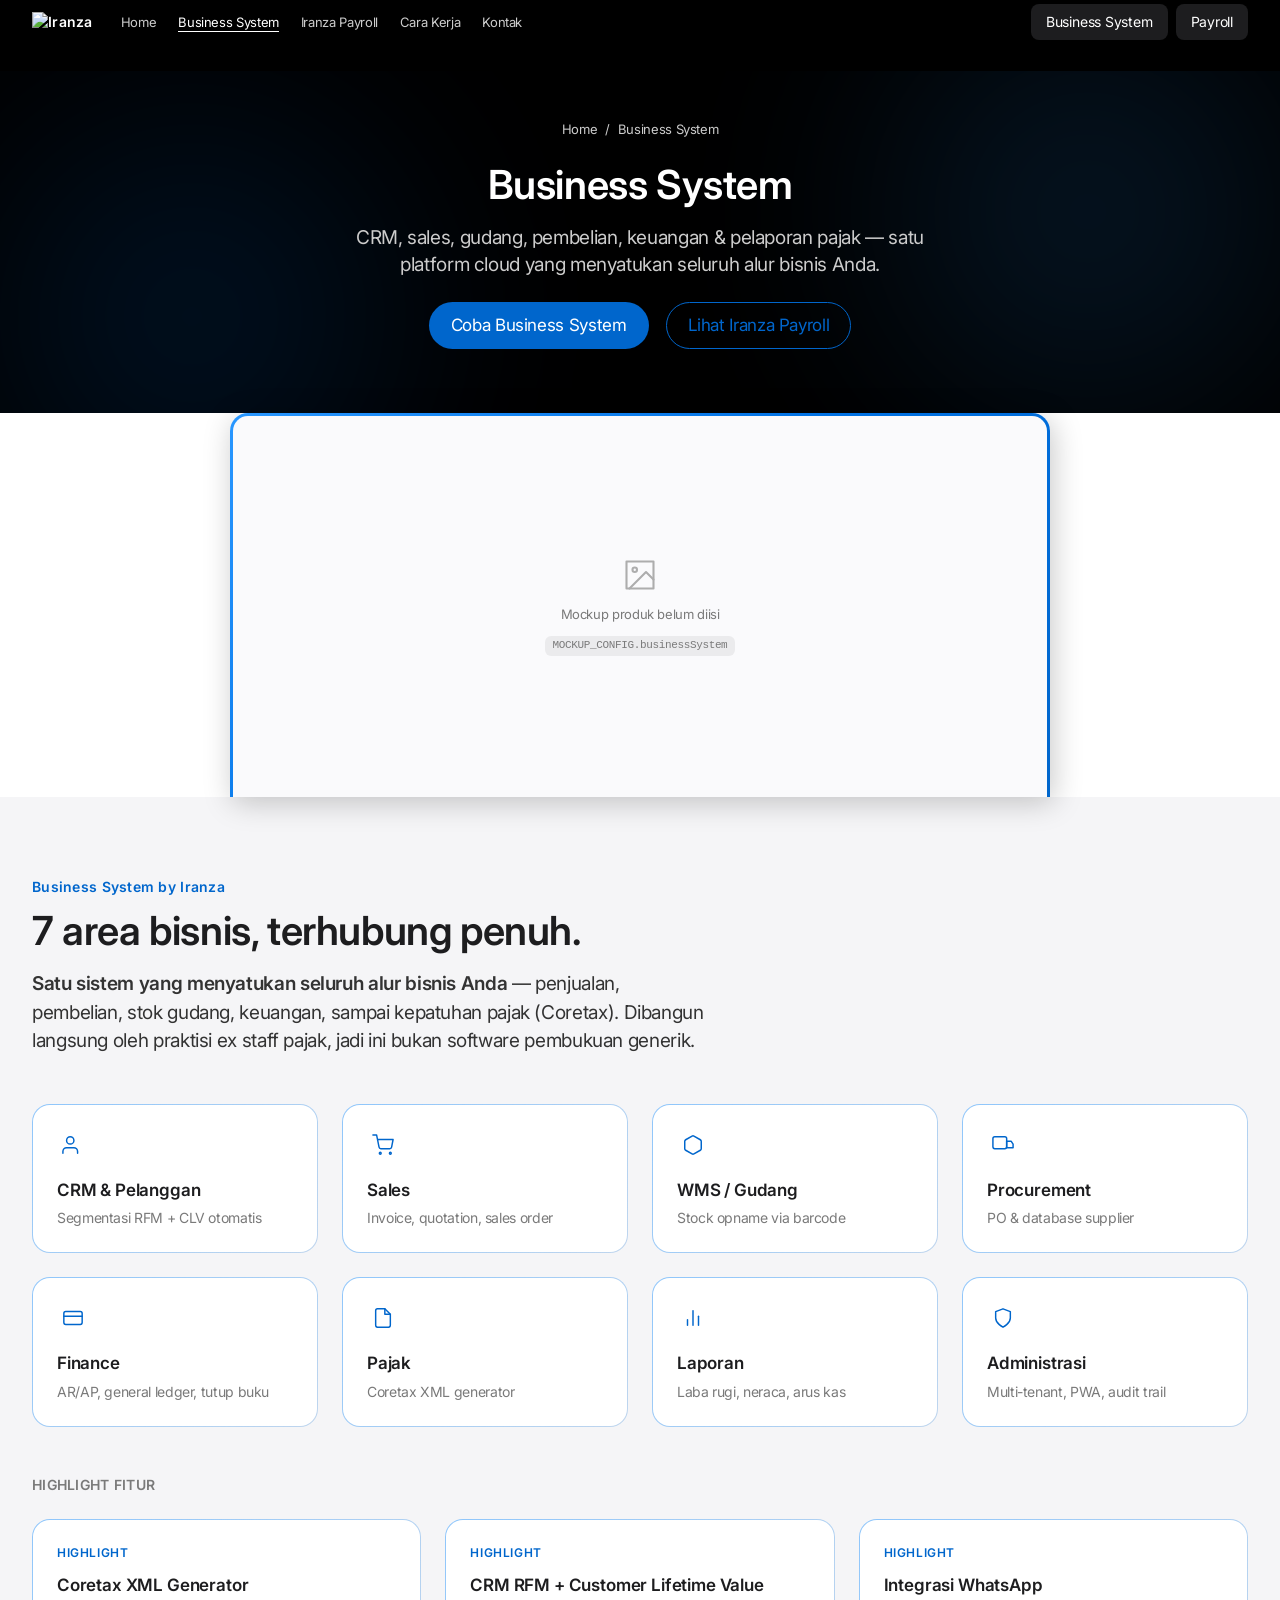
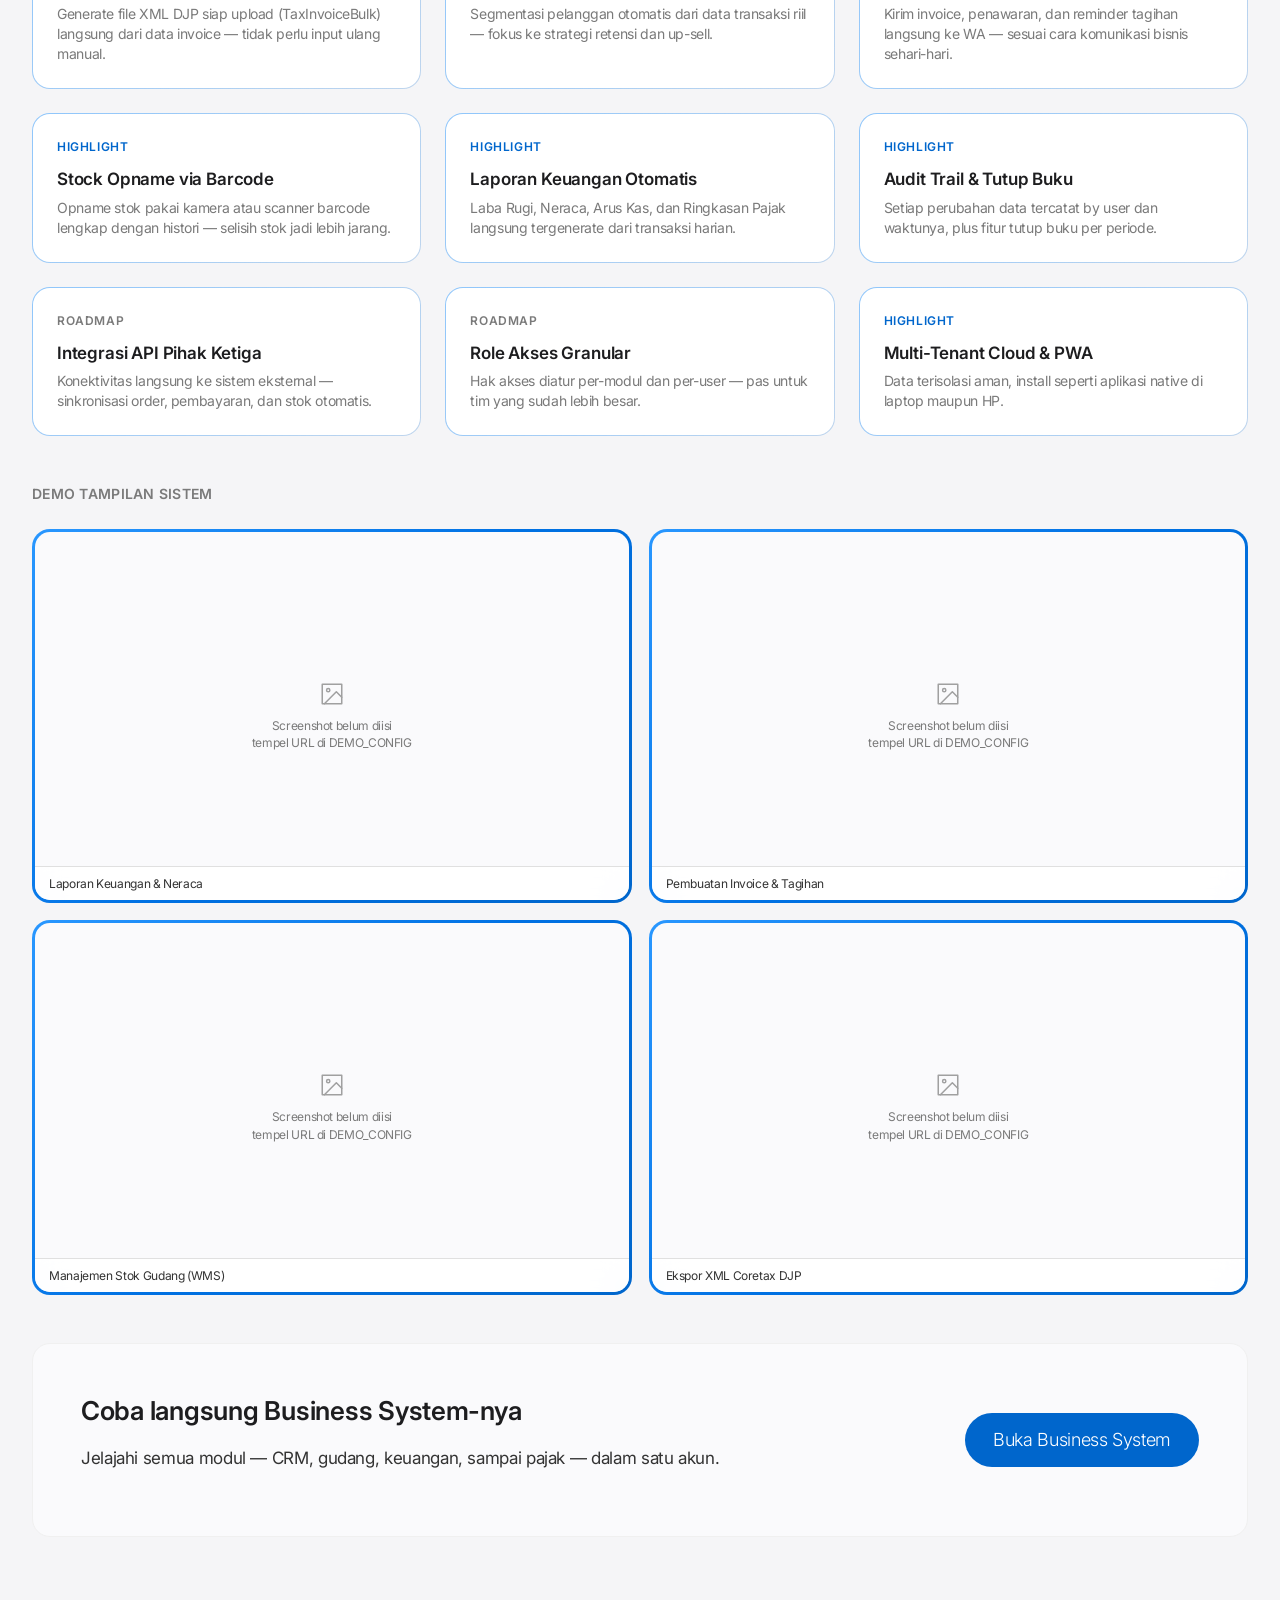
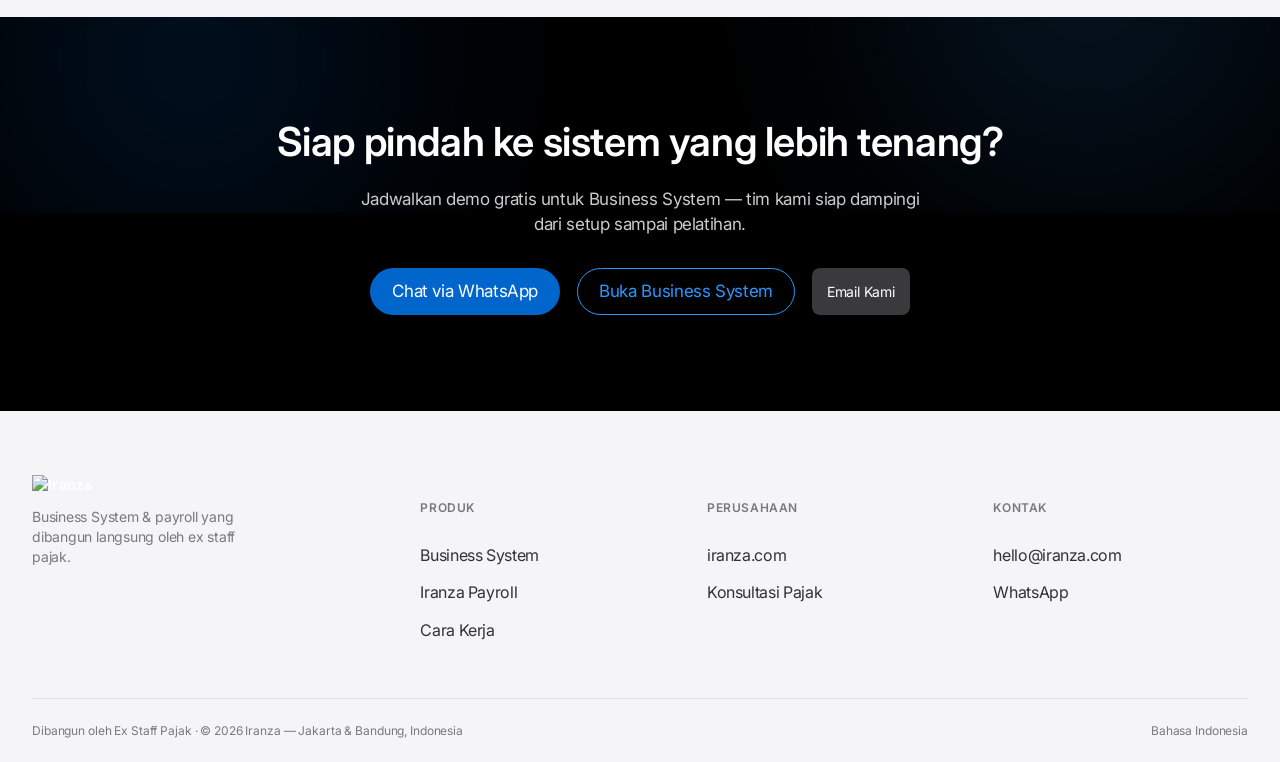
==== commit bd9c9809: "Update index.html" ====
--- a/business-system/index.html
+++ b/business-system/index.html
@@ -54,9 +54,12 @@
         <a href="https://app.iranza.com" target="_blank" rel="noopener" class="btn-primary">Coba Business System</a>
         <a href="/payroll/" class="btn-secondary-pill">Lihat Iranza Payroll</a>
       </div>
-      <div class="product-render reveal" data-mockup="businessSystem" style="margin-top:var(--sp-xxl);"></div>
     </div>
   </section>
+
+  <div class="mockup-dock">
+    <div class="product-render reveal" data-mockup="businessSystem"></div>
+  </div>
 
   <!-- ===================== BUSINESS SYSTEM DETAIL ===================== -->
   <section class="section-parchment">
@@ -162,7 +165,7 @@
   </div>
 </footer>
 
-<script src="https://cdnjs.cloudflare.com/ajax/libs/three.js/128/three.min.js"></script>
+<script src="https://cdnjs.cloudflare.com/ajax/libs/three.js/r128/three.min.js"></script>
 <script src="/assets/hero-three.js"></script>
 <script src="/assets/main.js"></script>
 </body>
--- a/assets/style.css
+++ b/assets/style.css
@@ -234,8 +234,8 @@
 .on-dark.product-tile .lead{color:var(--body-muted);}
 .tile-cta-row{display:flex; gap:var(--sp-md); justify-content:center; flex-wrap:wrap; margin-bottom:var(--sp-xxl);}
 .product-render{
-  border-radius:18px; overflow:hidden; box-shadow:var(--shadow-product); max-width:820px; margin:0 auto;
-  aspect-ratio:16/10; position:relative; border:3px solid transparent;
+  border-radius:18px 18px 0 0; overflow:hidden; box-shadow:var(--shadow-product); max-width:820px; margin:0 auto;
+  aspect-ratio:16/7.5; position:relative; border:3px solid transparent; border-bottom:0;
   background-image:linear-gradient(var(--surface-pearl), var(--surface-pearl)), var(--border-gradient-photo);
   background-origin:border-box; background-clip:padding-box, border-box;
   transition:transform .4s cubic-bezier(.16,1,.3,1);
@@ -244,7 +244,7 @@
   background-image:linear-gradient(var(--tile-2), var(--tile-2)), var(--border-gradient-photo);
 }
 .product-render:hover{transform:translateY(-6px);}
-.product-render img{width:100%; height:100%; object-fit:contain; object-position:center; display:block;}
+.product-render img{width:100%; height:100%; object-fit:cover; object-position:top; display:block;}
 .product-render .ph{
   width:100%; height:100%; display:flex; flex-direction:column; align-items:center; justify-content:center;
   gap:12px; color:var(--ink-muted-48); text-align:center; padding:40px;
@@ -585,4 +585,3 @@
   0%{transform:scale(0.9); opacity:0.9;}
   100%{transform:scale(1.6); opacity:0;}
 }
-
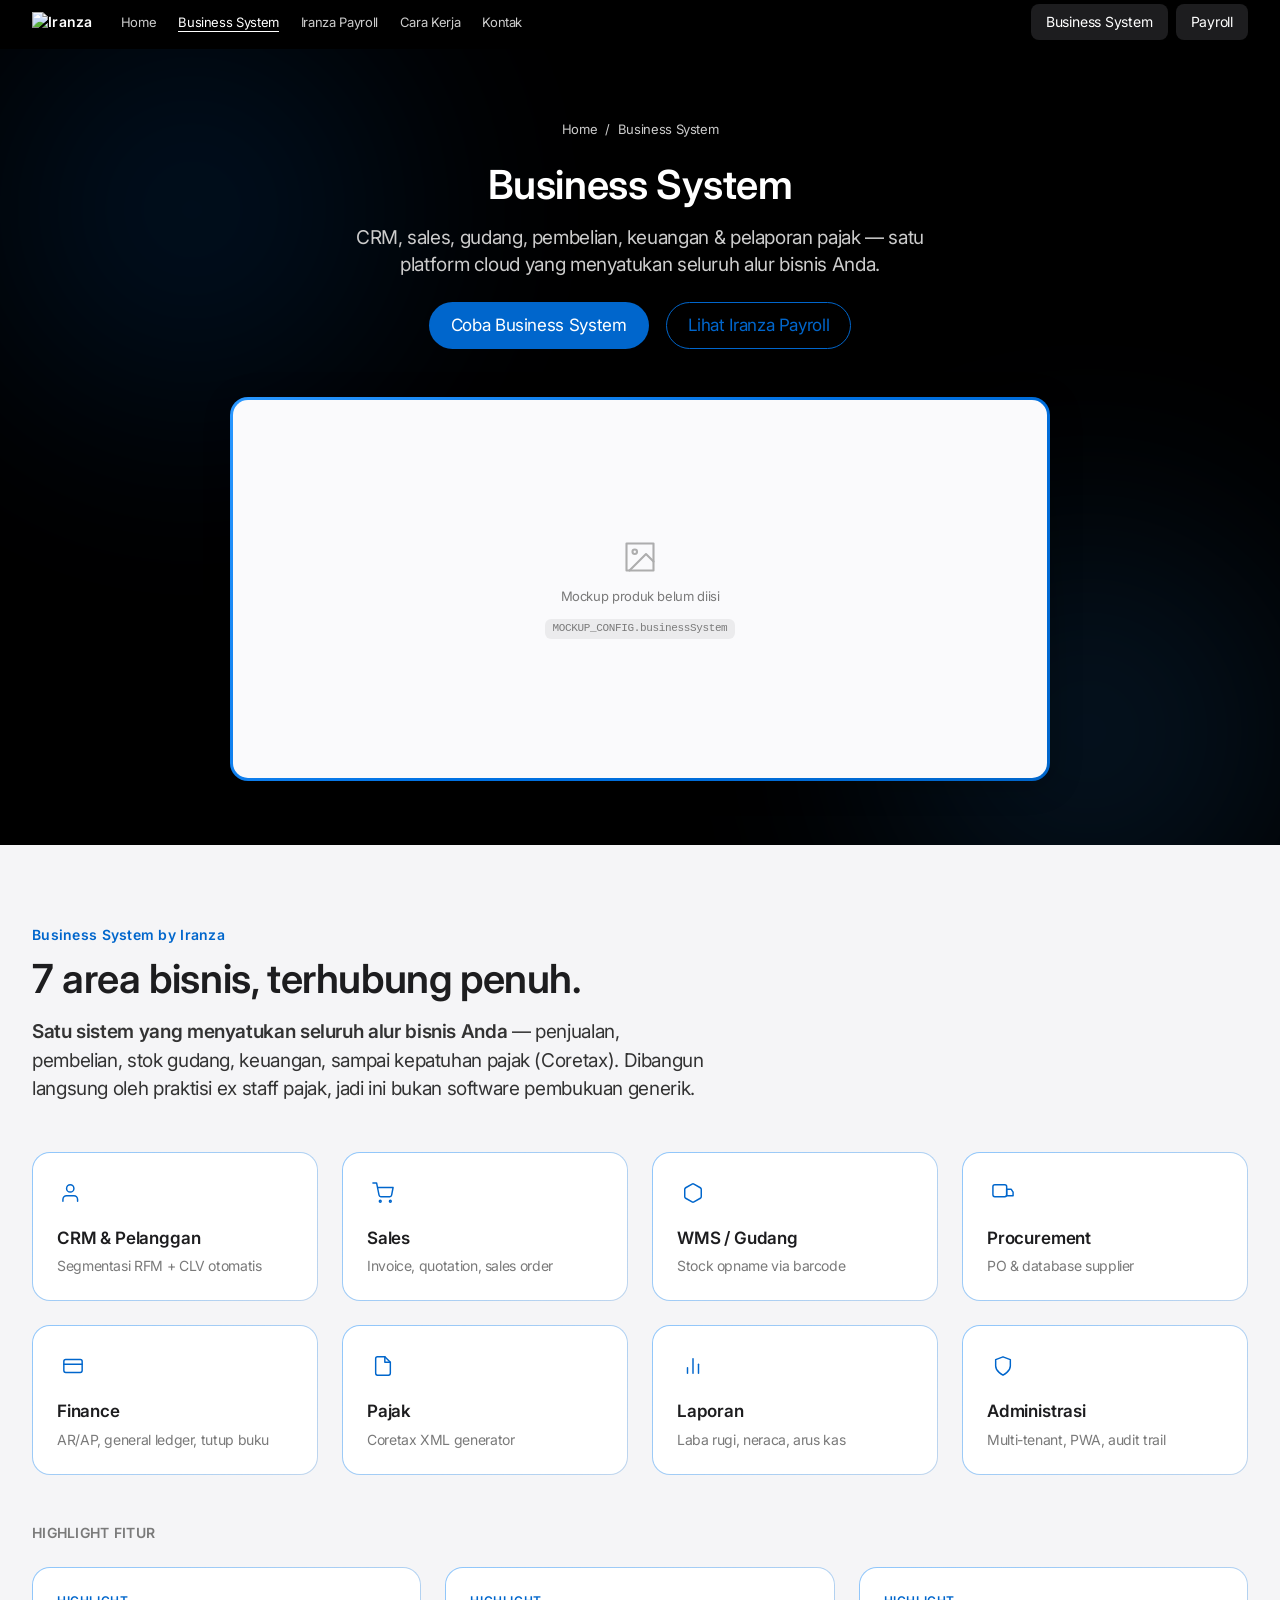
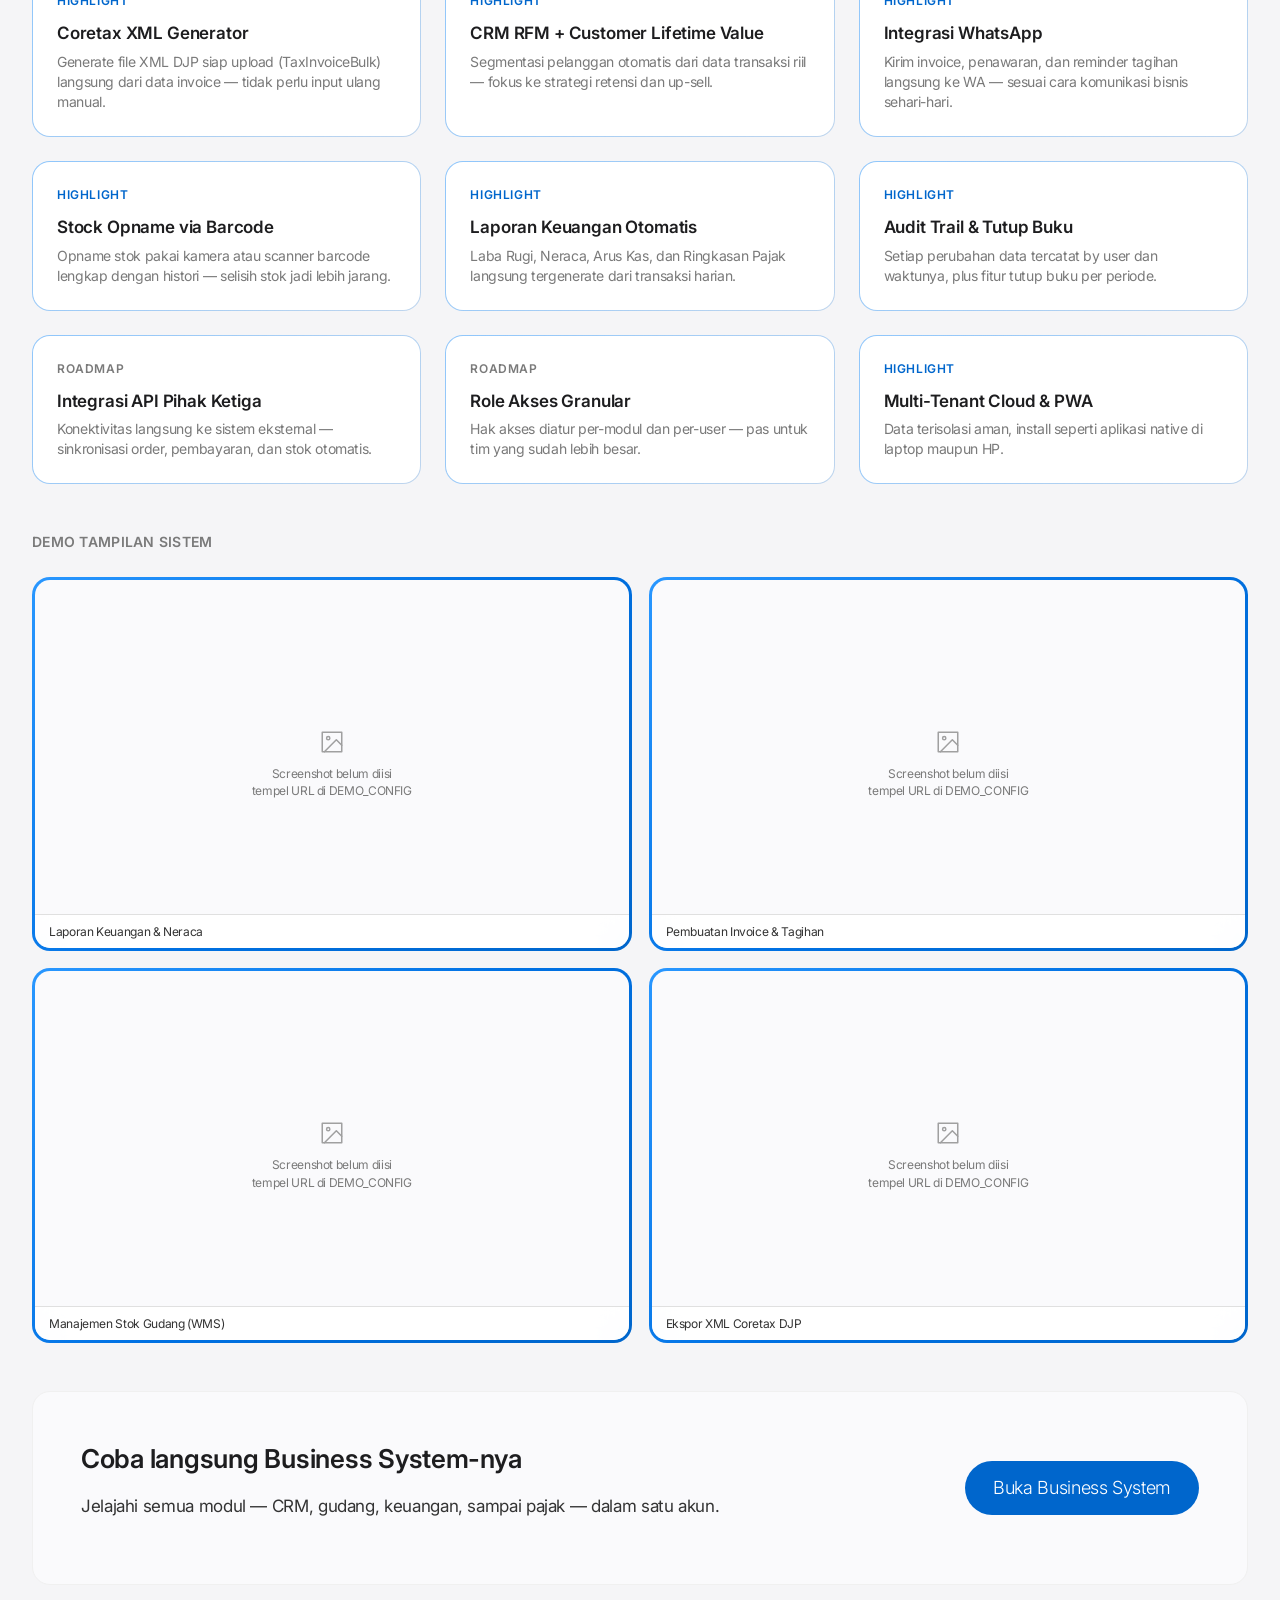
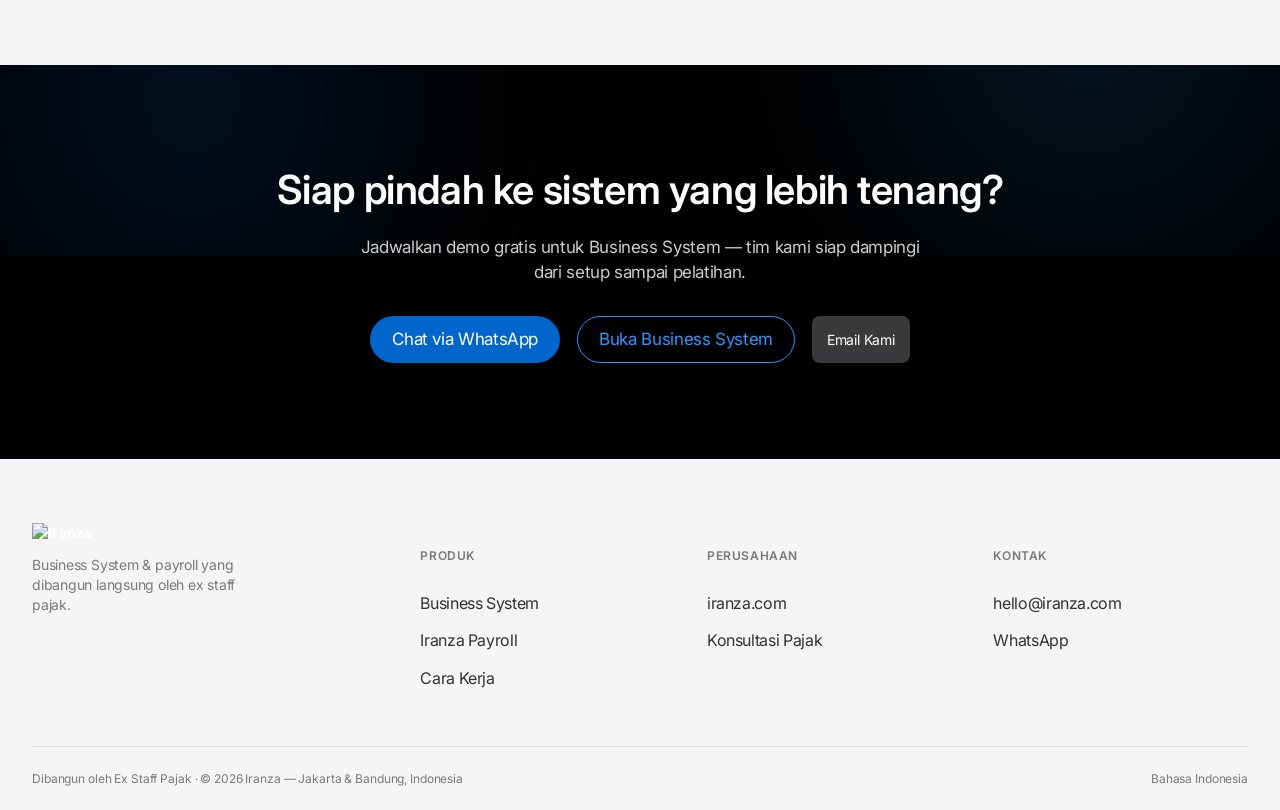
==== commit be0316a4: "Update index.html" ====
--- a/business-system/index.html
+++ b/business-system/index.html
@@ -54,12 +54,9 @@
         <a href="https://app.iranza.com" target="_blank" rel="noopener" class="btn-primary">Coba Business System</a>
         <a href="/payroll/" class="btn-secondary-pill">Lihat Iranza Payroll</a>
       </div>
+      <div class="product-render reveal" data-mockup="businessSystem"></div>
     </div>
   </section>
-
-  <div class="mockup-dock">
-    <div class="product-render reveal" data-mockup="businessSystem"></div>
-  </div>
 
   <!-- ===================== BUSINESS SYSTEM DETAIL ===================== -->
   <section class="section-parchment">
--- a/assets/style.css
+++ b/assets/style.css
@@ -234,8 +234,8 @@
 .on-dark.product-tile .lead{color:var(--body-muted);}
 .tile-cta-row{display:flex; gap:var(--sp-md); justify-content:center; flex-wrap:wrap; margin-bottom:var(--sp-xxl);}
 .product-render{
-  border-radius:18px 18px 0 0; overflow:hidden; box-shadow:var(--shadow-product); max-width:820px; margin:0 auto;
-  aspect-ratio:16/7.5; position:relative; border:3px solid transparent; border-bottom:0;
+  border-radius:18px; overflow:hidden; box-shadow:var(--shadow-product); max-width:820px; margin:0 auto;
+  aspect-ratio:16/7.5; position:relative; border:3px solid transparent;
   background-image:linear-gradient(var(--surface-pearl), var(--surface-pearl)), var(--border-gradient-photo);
   background-origin:border-box; background-clip:padding-box, border-box;
   transition:transform .4s cubic-bezier(.16,1,.3,1);
@@ -245,6 +245,10 @@
 }
 .product-render:hover{transform:translateY(-6px);}
 .product-render img{width:100%; height:100%; object-fit:cover; object-position:top; display:block;}
+
+/* Mockup that docks/overlaps across the hero -> next section boundary (paas.id style) */
+.mockup-dock{position:relative; z-index:5; max-width:1440px; margin:-90px auto 0; padding:0 32px;}
+@media(max-width:734px){.mockup-dock{margin-top:-40px;}}
 .product-render .ph{
   width:100%; height:100%; display:flex; flex-direction:column; align-items:center; justify-content:center;
   gap:12px; color:var(--ink-muted-48); text-align:center; padding:40px;
@@ -540,7 +544,6 @@
 .page-hero .breadcrumb a:hover{color:var(--on-dark);}
 .page-hero h1{color:var(--on-dark); margin-bottom:var(--sp-md);}
 .page-hero p{color:var(--body-muted); max-width:600px; margin:0 auto var(--sp-lg); font-size:19px;}
-.page-hero .tile-cta-row{margin-bottom:0;}
 @media(max-width:640px){.page-hero{padding:56px 0 44px;}}
 
 /* ===== ANIMATED MESH BACKGROUND (dark sections) ===== */
